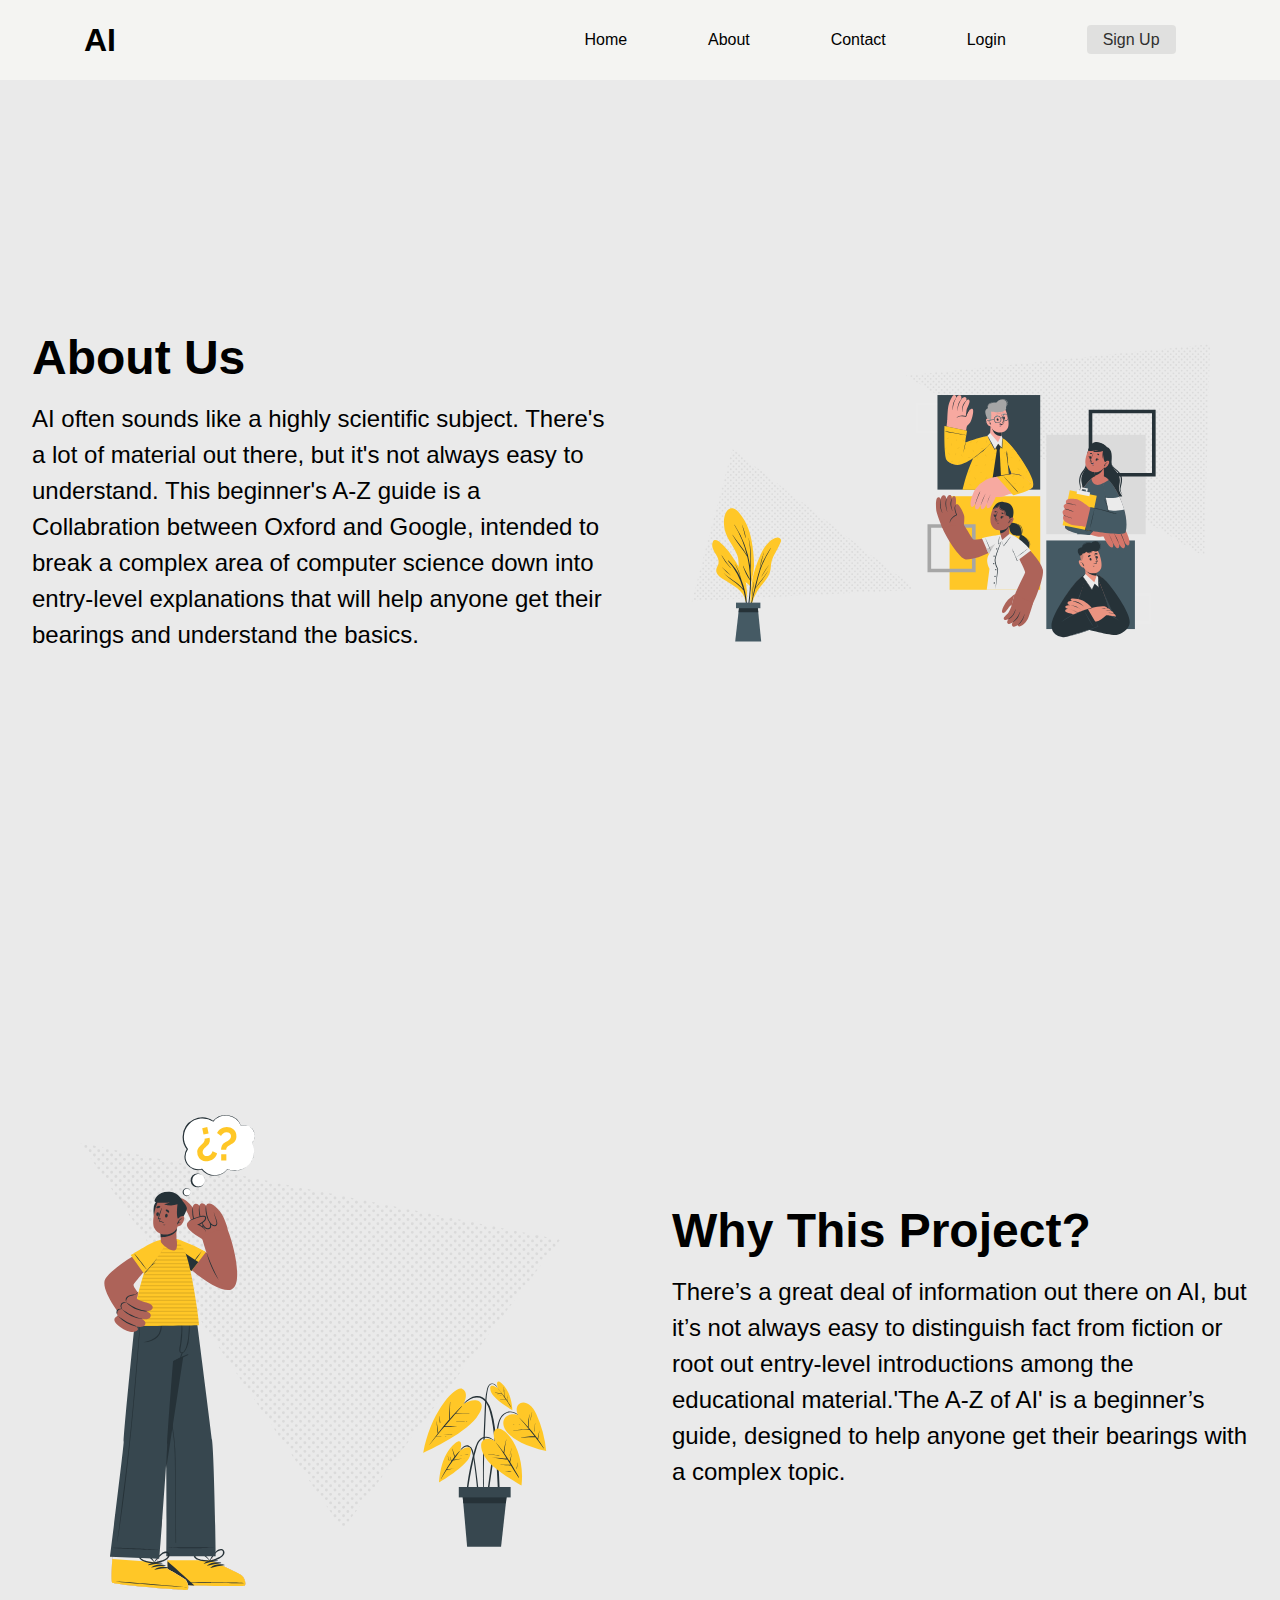
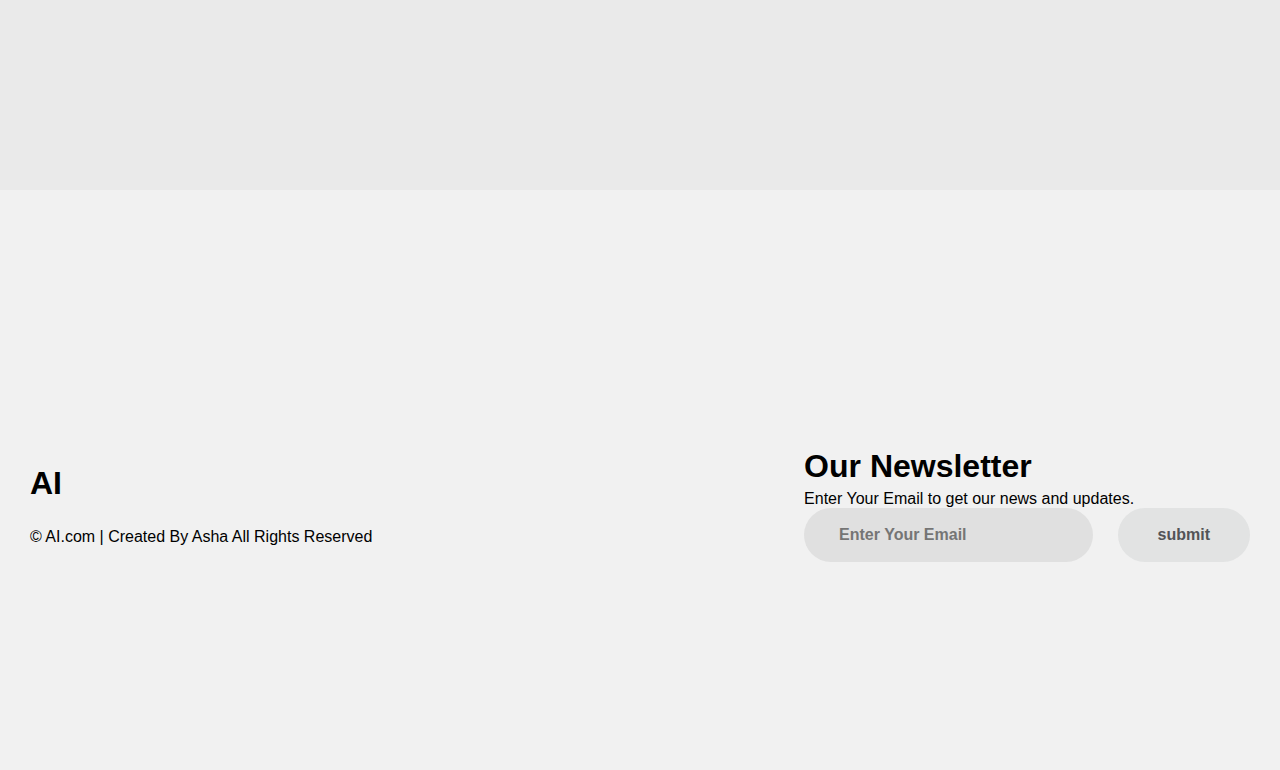
==== about.html @ b9eedf87 "first commit" ====
<!DOCTYPE html>
<html lang="en">
<head>
    <meta charset="UTF-8">
    <meta name="viewport" content="width=device-width, initial-scale=1.0">
    <link href="http://fonts.cdnfonts.com/css/fanwood" rel="stylesheet">
    <link rel="stylesheet" href="about.css">
    <link rel="stylesheet" href="index.html">
    <title>About</title>
</head>
<body>
    <!-- navbar -->
    <div class="nav-container">
        <nav class="navbar">
            <h1 id="navbar-logo">AI<a href="index.html"></a></h1>
            <div class="menu-toggle" id="mobile-menu">
                <span class="bar"></span>
                <span class="bar"></span>
            </div>
            <ul class="nav-menu">
                <li><a href="/" class="nav-links">Home</a></li>
                <li><a href="about.html" class="nav-links">About</a></li>
                <li><a href="contact.html" class="nav-links">Contact</a></li>
                <li><a href="login.html" class="nav-links">Login</a></li>
                <li><a href="register.html" class="nav-links nav-links-btn">Sign Up</a></li>
            </ul>
        </nav>
    </div>
    


    <!-- <!-- About Us section -->
    <section class="hero">
        <div class="hero-container">
            <div class="column-left">
                <h1>About Us</h1>
                <p>
                   AI often sounds like a highly scientific subject. There's a lot of material out there, but it's not always easy to understand.
                   This beginner's A-Z guide is a Collabration between Oxford and Google, intended to break a complex area of computer science down into entry-level
                   explanations that will help anyone get their bearings and understand the basics.
                </p>
            </div>
            <div class="column-right">
                <img src="./images/about.svg" alt="illustration
            " class="hero-image" />
            </div>
        </div>
    </section>

    <section class="hero">
        <div class="hero-container">
             <div class="column-right">
                <img src="./images/q.svg" alt="illustration
            " class="hero-image" />
            </div>
            <div class="column-left">
                <h1>Why This Project?</h1>
                <p>
                    There’s a great deal of information out there on AI, but it’s not always easy to distinguish
                    fact from fiction or root out entry-level introductions among the educational material.'The 
                    A-Z of AI' is a beginner’s guide, designed to help anyone get their bearings with a complex
                    topic.
                </p>
            </div>
        </div>
    </section>



     <!-- Footer -->
     <footer>
        <div class="footer-container">
            <div class="left-col">
                <h1 class="logo">AI</h1>
                <div class="social-media">
                    <a href="#"><i class="fab fa-facebook-f"></i></a>
                    <a href="#"><i class="fab fa-twitter"></i></a>
                    <a href="#"><i class="fab fa-instagram"></i></a>
                </div>
                <p class="right-text">&copy; AI.com | Created By Asha All Rights Reserved</p>
            </div>

            <div class="right-col">
                <h1 class="newtitle">Our Newsletter</h1>
                <div class="border"></div>
                <p>Enter Your Email to get our news and updates.</p>
                <form action="" class="newsletter-form">
                    <input type="text" class="txtb" placeholder="Enter Your Email">
                    <input type="submit" class="button" value="submit">
                </form>
            </div>
    </footer>

</body>
</html>
---- about.css ----
/* @import url("styles.css"); */
* {
    box-sizing: border-box;
    margin: 0;
    padding: 0;
    font-family: 'Fanwood', sans-serif;                                     
  }

  .nav-container{
    width: 100%;
    background:  #F4F4F2;
}
.navbar{
    display: grid;
    grid-template-columns: 0.2fr auto 1fr;
    align-items: center;
    height: 80px;
    width: 90%;
    max-width: 1720px;
    margin: 0 auto;         
}
#navbar-logo{
    color: var(--darkgrey);
    justify-self: start;
    margin-left: 20px;
    cursor: pointer;
}
.nav-menu {
    display: grid;
    grid-template-columns: repeat(5, auto);
    list-style: none;
    text-align: center;
    width: 70%;
    justify-self: end;
}
.nav-links{ 
    color: var(--darkgrey);
    text-decoration: none;
}

.nav-links:hover{
    color: #656D73;
    transition: all 0.2s ease-out;
}
.nav-links-btn{
    background-color: rgba(199, 200, 201, 0.453);
    padding: 6px 16px;
    border-radius: 4px;
    color: rgb(48, 48, 47);
}
.nav-links-btn:hover{
    background-color: #495464;
    color: #ffffff;
    padding: 5px 15px;
    border-radius: 4px;
    border: solid 1px var(--brightyellow);
}
.menu-toggle .bar{
    width: 25px;
    height: 3px;
    margin: 5px auto;
    transition: all 0.3s ease-in-out;
    background: var(--darkgrey);
}
@media screen and (max-width: 768px) {
    .nav-container{
        position: relative;
    }
    .nav-menu{
        display: grid;
        grid-template-columns: auto;
        background: var(--brightyellow);
        margin: 0;
        width: 100%;
        position: absolute;
        top: 80px;
        left: -100%;
        opacity: 0;
        transition: all 0.5s ease;
    }
    #navbar-logo{
        margin-left: 20px;
    }
    .nav-menu.active{
        background-color: var(--brightyellow);
        left: 0;
        opacity: 1;
        transition: all 0.5s ease;
    }
    .nav-links{
        text-align: center;
        line-height: 60px;
        width: 100%;
        display: table;
    }
    .navbar{
        width: 100%;
    }
    .nav-links-btn{
        border: none;
        padding: 0;
        border-radius: 0;
        background-color: var(--brightyellow);
        color: var(--darkgrey);
        transition: all 0.4s ease-out;
    }
    .nav-links-btn:hover{
        border: none;
        padding: 0;
        border-radius: 0;
        background-color: var(--brightyellow);
        color: var(--darkgrey);
        transition: all 0.4s ease-out;
    }
    #mobile-menu{
        position: absolute;
        top: 30%;
        right: 5%;
        transform: translate(5%, 20%);
    }
    .menu-toggle .bar{
        display: block;
        cursor: pointer;
    }
    .menu-toggle:hover{
        cursor: pointer;
    }
  
    #mobile-menu.is-active .bar:nth-child(1){
        transform: translateY(8px) rotate(180deg);
    }
    #mobile-menu.is-active .bar:nth-child(3){
        transform: translateY(-8px) rotate(-180deg);
    }
}

  .hero {
    background: #eaeaea;
  }
  
  .hero-container {
    display: grid;
    grid-template-columns: 1fr 1fr;
    height: 95vh;
    padding: 3rem calc((100vw - 1300px) / 2);
  }
  
  .column-left {
    display: flex;
    flex-direction: column;
    justify-content: center;
    align-items: flex-start;
    color: #000;
    padding: 0rem 2rem;
  }
  
  .column-left h1 {
    margin-bottom: 1rem;
    font-size: 3rem;
  }
  
  .column-left p {
    margin-bottom: 2rem;
    font-size: 1.5rem;
    line-height: 1.5;
  }
  
  /* button {
    padding: 1rem 3rem;
    font-size: 1rem;
    border: none;
    color: whitesmoke;
    background: #495464;
    cursor: pointer;
    border-radius: 50px;
    outline: none;
  }
  
  button:hover {
    background: #fff;
    color: #000;
  }
  button a {
    color: #fdcc04;
  } */
  .column-right {
    display: flex;
    justify-content: center;
    align-items: center;
    padding: 0rem 2rem;
  }
  
  .hero-image {
    width: 100%;
    height: 100%;
  }
  
  @media screen and (max-width: 768px) {
    .hero-container {
      grid-template-columns: 1fr;
    }
  }
  

  
  /* Footer */

footer {
  background: #f1f1f1;
  padding: 90px 0;
}

.footer-container {
  max-width: 1300px;
  margin: auto;
  width: 100%;
  height: 350px;
  margin-top: 50px;
  padding: 0 30px;
  background-color: #f1f1f1;
  display: flex;
  justify-content: space-between;
  align-items: center;
  flex-wrap: wrap-reverse;
}

.logo {
  width: 180px;
}

.social-media a {
  color: #001a21;
  margin-right: 25px;
  font-size: 22px;
  text-decoration: none;
  transition: .3s linear;
}

.social-media a:hover {
  color: rgb(136, 72, 62);
}

.right-col h1 {
  font-size: 26;
}

.border {
  width: 100px;
  height: 5px;
  background-color: var(--brightyellow);
}

.newletter-form {
  display: flex;
  justify-content: center;
  flex-wrap: wrap;
}

.txtb {
  flex: 1;
  padding: 18px 35px;
  font-size: 16px;
  color: #cecdcd;
  background: #dfdfdff7;
  border: none;
  font-weight: 700;
  outline: none;
  border-radius: 30px;
  min-width: 260px;
}

.button {
  padding: 18px 40px;
  font-size: 16px;
  color: #535457;
  background:#d6d7d88e;
  border: none;
  font-weight: 700;
  outline: none;
  border-radius: 30px;
  margin-left: 20px;
  cursor: pointer;
  transition: opacity .3s linear;
}

.button:hover {
  background-color: #495464;
  opacity: 0.7;
}

@media screen and (max-width: 960px) {
  .footer-container {
      max-width: 600px;
  }
  .right-col {
      width: 100%;
      margin-bottom: 20px;
  }
  .left-col {
      width: 100%;
      text-align: center;
  }
}

@media screen and (max-width: 700px) {
  .btn {
      margin: 0;
      width: 100%;
      margin-top: 50px;
  }
}
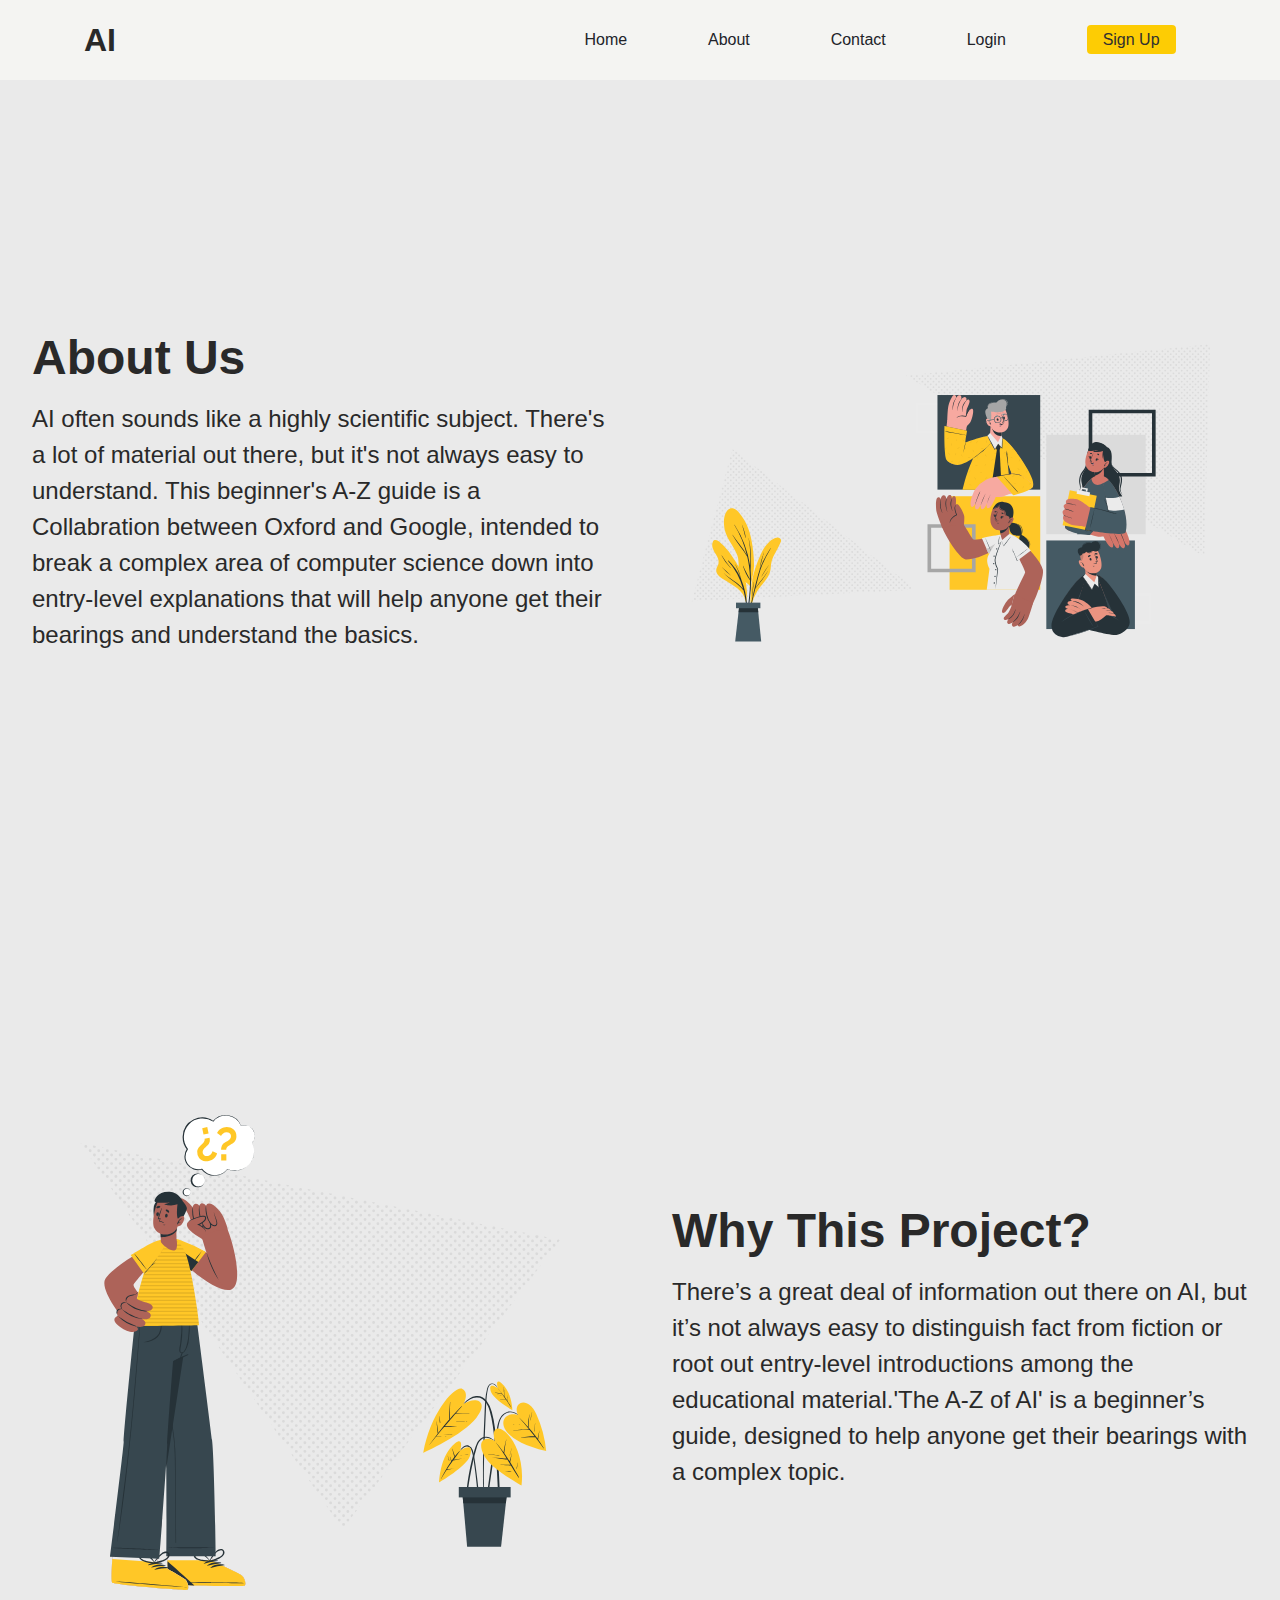
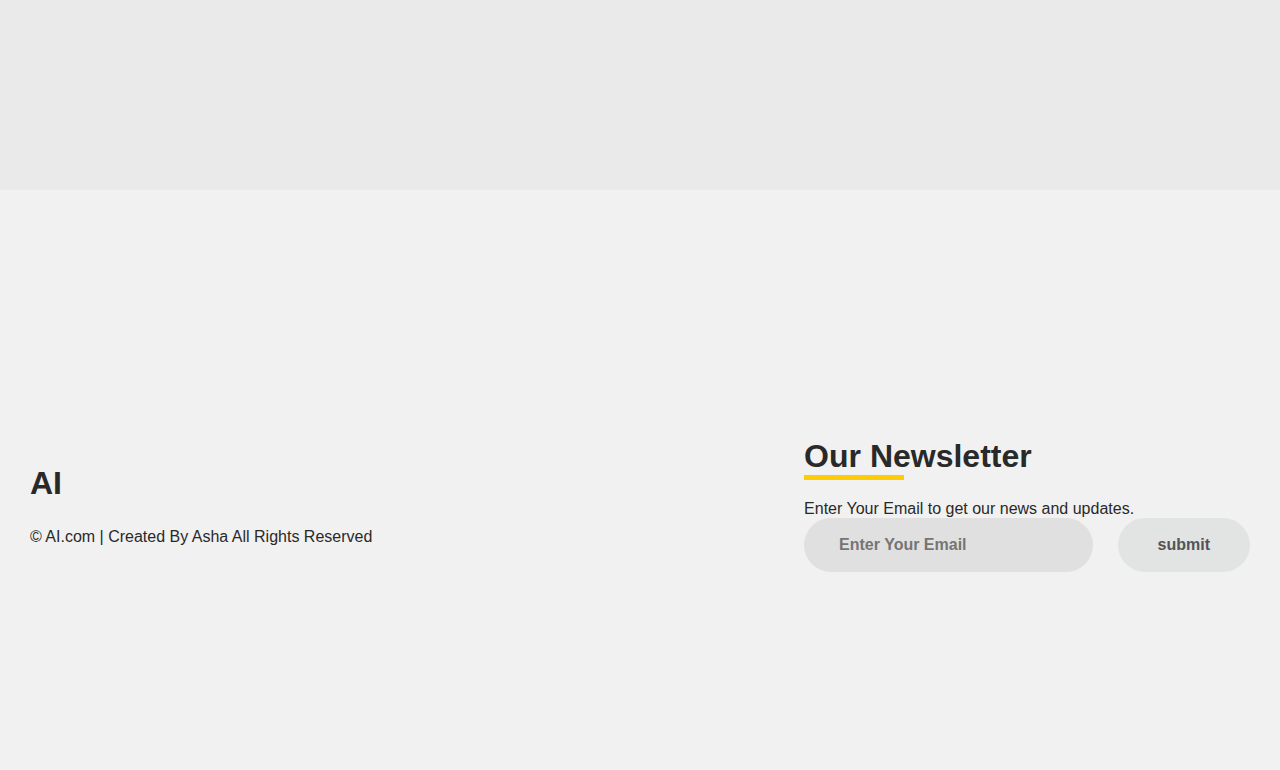
==== commit 3f4e6315: "< your message>" ====
--- a/about.html
+++ b/about.html
@@ -12,13 +12,13 @@
     <!-- navbar -->
     <div class="nav-container">
         <nav class="navbar">
-            <h1 id="navbar-logo">AI<a href="index.html"></a></h1>
+            <h1 id="navbar-logo"><a href="index.html">AI</a></h1>
             <div class="menu-toggle" id="mobile-menu">
                 <span class="bar"></span>
                 <span class="bar"></span>
             </div>
             <ul class="nav-menu">
-                <li><a href="/" class="nav-links">Home</a></li>
+                <li><a href="index.html" class="nav-links">Home</a></li>
                 <li><a href="about.html" class="nav-links">About</a></li>
                 <li><a href="contact.html" class="nav-links">Contact</a></li>
                 <li><a href="login.html" class="nav-links">Login</a></li>
--- a/about.css
+++ b/about.css
@@ -1,4 +1,4 @@
-/* @import url("styles.css"); */
+@import url("styles.css");
 * {
     box-sizing: border-box;
     margin: 0;
@@ -24,6 +24,11 @@
     justify-self: start;
     margin-left: 20px;
     cursor: pointer;
+
+}
+#navbar-logo a{
+  text-decoration: none;
+  
 }
 .nav-menu {
     display: grid;
@@ -43,14 +48,14 @@
     transition: all 0.2s ease-out;
 }
 .nav-links-btn{
-    background-color: rgba(199, 200, 201, 0.453);
+    background-color:  #fdcc04;
     padding: 6px 16px;
     border-radius: 4px;
     color: rgb(48, 48, 47);
 }
 .nav-links-btn:hover{
-    background-color: #495464;
-    color: #ffffff;
+    background-color: #fdcb04cb;
+    color: #505050;
     padding: 5px 15px;
     border-radius: 4px;
     border: solid 1px var(--brightyellow);
@@ -62,6 +67,7 @@
     transition: all 0.3s ease-in-out;
     background: var(--darkgrey);
 }
+
 @media screen and (max-width: 768px) {
     .nav-container{
         position: relative;
@@ -165,24 +171,7 @@
     line-height: 1.5;
   }
   
-  /* button {
-    padding: 1rem 3rem;
-    font-size: 1rem;
-    border: none;
-    color: whitesmoke;
-    background: #495464;
-    cursor: pointer;
-    border-radius: 50px;
-    outline: none;
-  }
-  
-  button:hover {
-    background: #fff;
-    color: #000;
-  }
-  button a {
-    color: #fdcc04;
-  } */
+
   .column-right {
     display: flex;
     justify-content: center;
